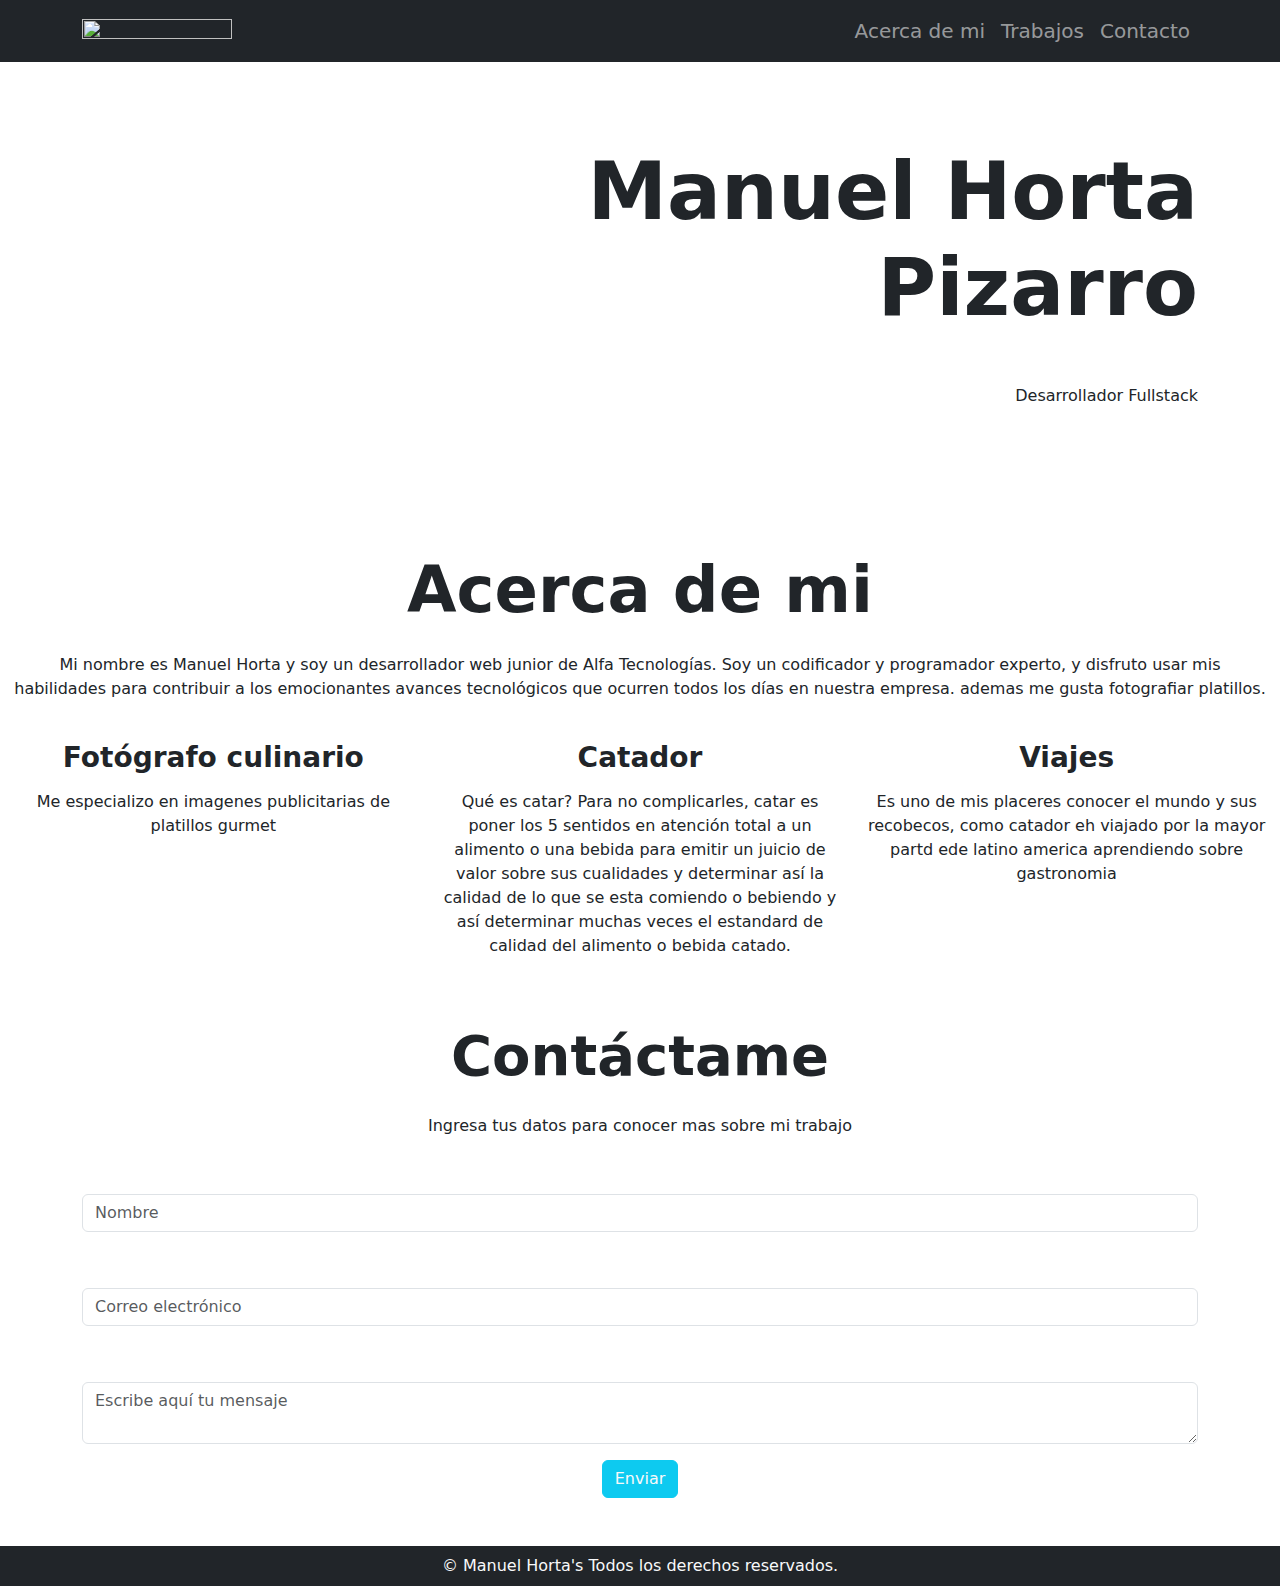
==== index.html @ 6a1834f3 "Merge pull request #1 from Isabeland8/main" ====
<!DOCTYPE html>
<html lang="en">
  <head>
    <meta charset="UTF-8" />
    <meta name="viewport" content="width=device-width, initial-scale=1.0" />
    <script
      src="https://kit.fontawesome.com/f4d8ef02de.js"
      crossorigin="anonymous"
    ></script>
    <link rel="preconnect" href="https://fonts.googleapis.com" />
    <link rel="preconnect" href="https://fonts.gstatic.com" crossorigin />
    <link
      href="https://fonts.googleapis.com/css2?family=Roboto:ital,wght@0,100;0,300;0,400;0,500;0,700;0,900;1,100;1,300;1,400;1,500;1,700;1,900&display=swap"
      rel="stylesheet"
    />
    <link
      href="https://cdn.jsdelivr.net/npm/bootstrap@5.3.3/dist/css/bootstrap.min.css"
      rel="stylesheet"
      integrity="sha384-QWTKZyjpPEjISv5WaRU9OFeRpok6YctnYmDr5pNlyT2bRjXh0JMhjY6hW+ALEwIH"
      crossorigin="anonymous"
    />
    <script
      src="https://cdn.jsdelivr.net/npm/bootstrap@5.3.3/dist/js/bootstrap.bundle.min.js"
      integrity="sha384-YvpcrYf0tY3lHB60NNkmXc5s9fDVZLESaAA55NDzOxhy9GkcIdslK1eN7N6jIeHz"
      crossorigin="anonymous"
    ></script>
    <link rel="icon" href="./assets/imgs/icono.png" />
    <link rel="stylesheet" href="./assets/css/style.css" />
    <title>Manuel Horta</title>
  </head>
  <body>
    <nav class="navbar navbar-expand-lg navbar-dark bg-dark fixed-top">
      <div class="container">
        <a class="navbar-brand" href="#">
          <img
            src="./assets/imgs/mi-icono.jpg"
            class="img-fluid"
            width="150"
            height="20"
          />
        </a>
        <button
          class="navbar-toggler"
          type="button"
          data-bs-toggle="collapse"
          aria-controls="navbarSupportedContent"
          aria-expanded="false"
          aria-label="Toggle navigation"
        >
          <span class="navbar-toggler-icon"></span>
        </button>
        <div class="collapse navbar-collapse" id="navbarSupportedContent">
          <ul class="navbar-nav ms-auto mb-2 mb-lg-0 fs-5">
            <li class="nav-item">
              <a class="nav-link" href="https://www.instagram.com/"
                >Acerca de mi</a
              >
            </li>
            <li class="nav-item">
              <a class="nav-link" href="./portafolio.html">Trabajos</a>
            </li>
            <li class="nav-item">
              <a class="nav-link" href="https://www.whatsapp.com/?lang=es_LA"
                >Contacto</a
              >
            </li>
          </ul>
        </div>
      </div>
    </nav>
    <header id="Hero-Section"class="text-ligth text-end py-5 mt-5"class="img-fluid">
      <div class="container">
        <div class="ms-auto col-12 col-md-7 colores">
          <h1 class="display-1 fw-bold my-5">Manuel Horta Pizarro</h1>
          <p class="my-5">Desarrollador Fullstack</p>
        </div>
      </div>
    </header>
    <section id="Acerca-de-mi" class="container-fluid main text-center my-5">
      <h2 class="display-3 fw-bold my-4">Acerca de mi</h2>
      <p class="my-4">
        Mi nombre es Manuel Horta y soy un desarrollador web junior de Alfa
        Tecnologías. Soy un codificador y programador experto, y disfruto usar
        mis habilidades para contribuir a los emocionantes avances tecnológicos
        que ocurren todos los días en nuestra empresa. ademas me gusta
        fotografiar platillos.
      </p>
      <div class="row">
        <div class="col-12 col-md-4">
          <i class="fas fa-camera fa-3x my-3"></i>
          <h3 class="my-3 fw-bold">Fotógrafo culinario</h3>
          <p class="my-3">
            Me especializo en imagenes publicitarias de platillos gurmet
          </p>
        </div>
        <div class="col-12 col-md-4">
          <i class="fas fa-bowl-food fa-3x my-3"></i>
          <h3 class="my-3 fw-bold">Catador</h3>
          <p class="my-3 text-center">
            Qué es catar? Para no complicarles, catar es poner los 5 sentidos en
            atención total a un alimento o una bebida para emitir un juicio de
            valor sobre sus cualidades y determinar así la calidad de lo que se
            esta comiendo o bebiendo y así determinar muchas veces el estandard
            de calidad del alimento o bebida catado.
          </p>
        </div>
        <div class="col-12 col-md-4">
          <i class="far fa-map fa-3x my-3"></i>
          <h3 class="my-3 fw-bold">Viajes</h3>
          <p class="my-3">
            Es uno de mis placeres conocer el mundo y sus recobecos, como
            catador eh viajado por la mayor partd ede latino america aprendiendo
            sobre gastronomia
          </p>
        </div>
      </div>
    </section>

    <section id="Contacto" class="container my-5">
      <h2 class="display-4 fw-bold text-center blanco my-4">Contáctame</h2>

      <p class="text-center blanco my-4 d-none d-md-block">
        Ingresa tus datos para conocer mas sobre mi trabajo
      </p>

      <form>
        <div class="form-group mb-4">
          <label class="mb-2 text-white">Nombre</label>
          <input class="form-control" placeholder="Nombre" />
        </div>

        <div class="form-group mb-4">
          <label class="mb-2 text-white">Correo electrónico</label>
          <input class="form-control" placeholder="Correo electrónico" />
        </div>

        <div class="form-group">
          <label class="mb-2 text-white">mensaje</label>
          <textarea
            class="form-control"
            placeholder="Escribe aquí tu mensaje"
          ></textarea>
        </div>

        <div class="my-3 text-center">
          <button class="btn btn-info text-light">Enviar</button>
        </div>
      </form>
    </section>

    <footer class="bg-dark text-center text-light p-2">
      <p class="mb-0"> © Manuel Horta's Todos los derechos reservados.</p>
    </footer>
  </body>
</html>
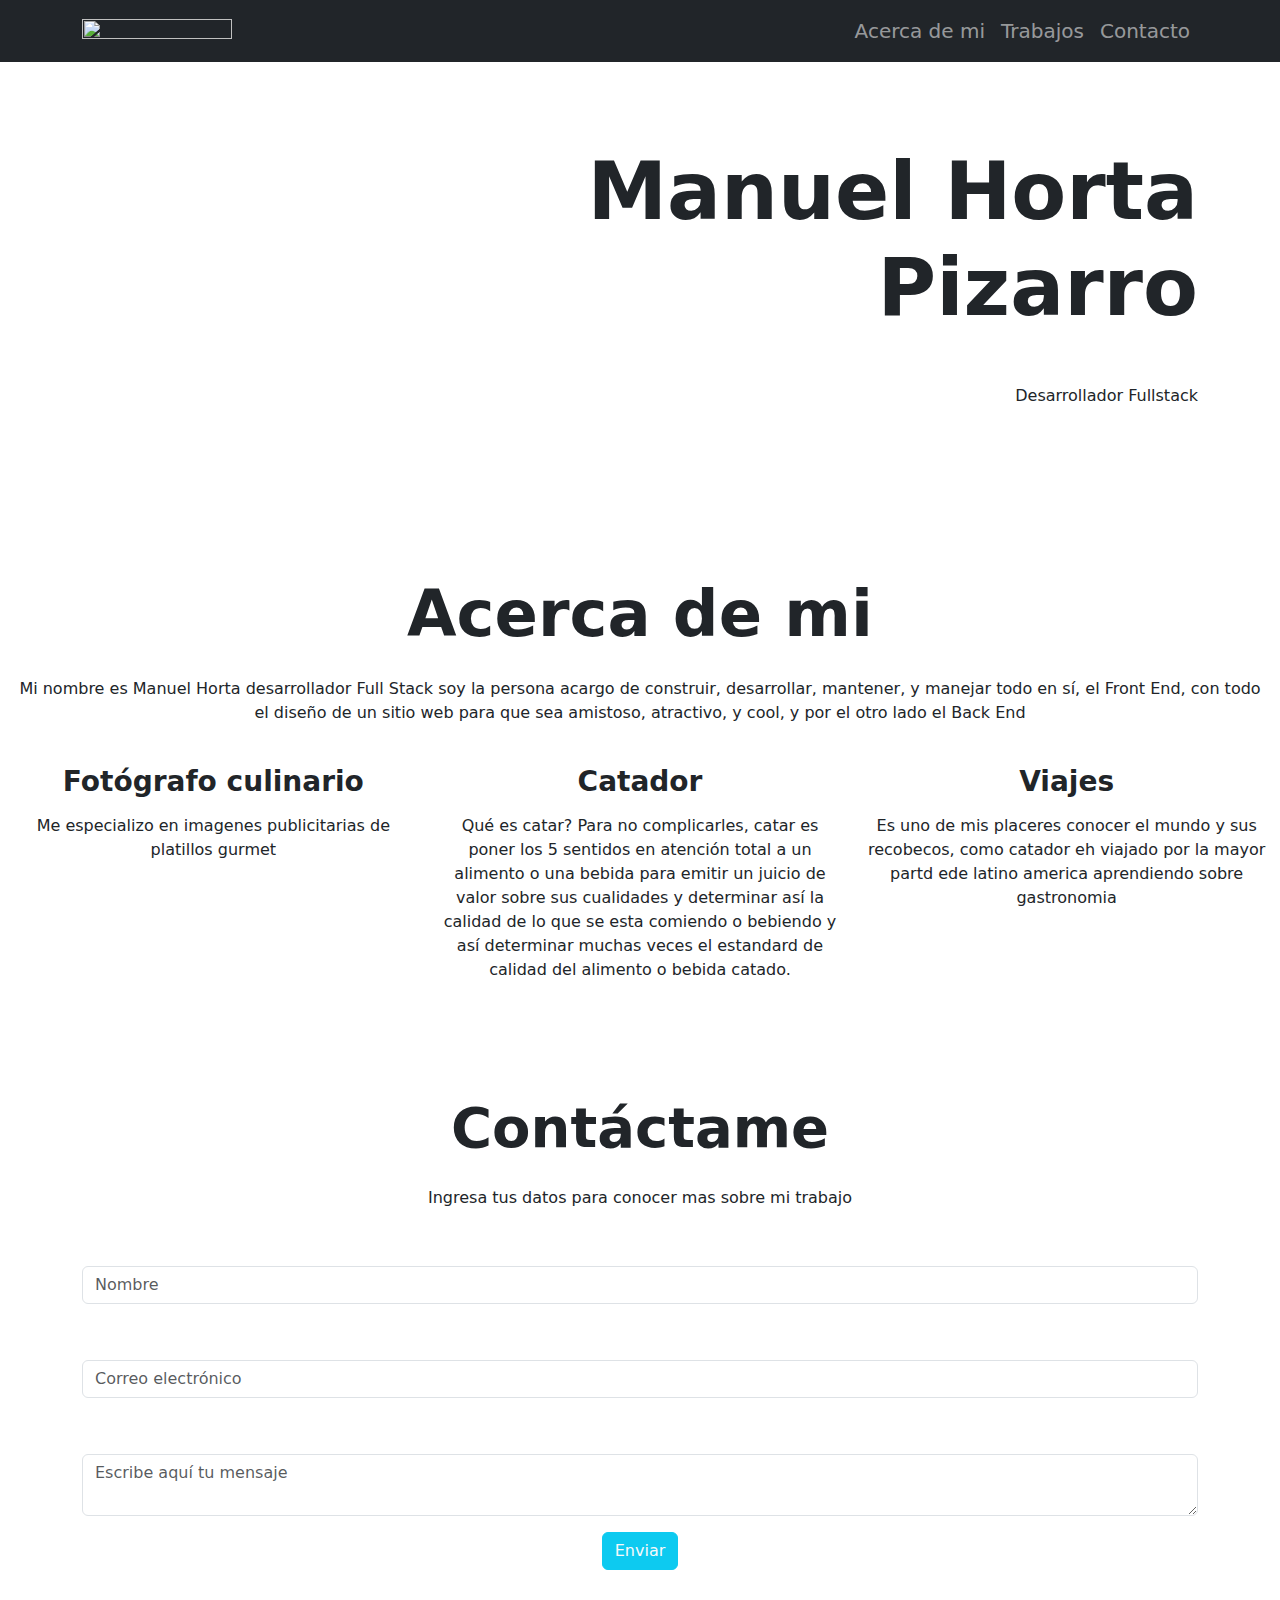
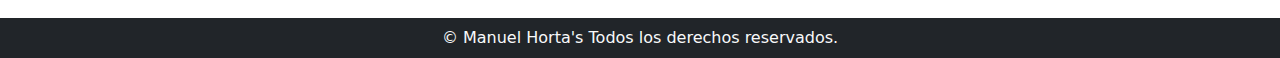
==== commit f73e23c0: "Se modifica el márgen de acerca de mi por Padding para dar mejor espacio" ====
--- a/index.html
+++ b/index.html
@@ -76,14 +76,11 @@
         </div>
       </div>
     </header>
-    <section id="Acerca-de-mi" class="container-fluid main text-center my-5">
+
+    <section id="Acerca-de-mi" class="container-fluid main text-center py-5">
       <h2 class="display-3 fw-bold my-4">Acerca de mi</h2>
       <p class="my-4">
-        Mi nombre es Manuel Horta y soy un desarrollador web junior de Alfa
-        Tecnologías. Soy un codificador y programador experto, y disfruto usar
-        mis habilidades para contribuir a los emocionantes avances tecnológicos
-        que ocurren todos los días en nuestra empresa. ademas me gusta
-        fotografiar platillos.
+        Mi nombre es Manuel Horta desarrollador Full Stack soy la persona acargo de construir, desarrollar, mantener, y manejar todo en sí, el Front End, con todo el diseño de un sitio web para que sea amistoso, atractivo, y cool, y por el otro lado el Back End
       </p>
       <div class="row">
         <div class="col-12 col-md-4">
